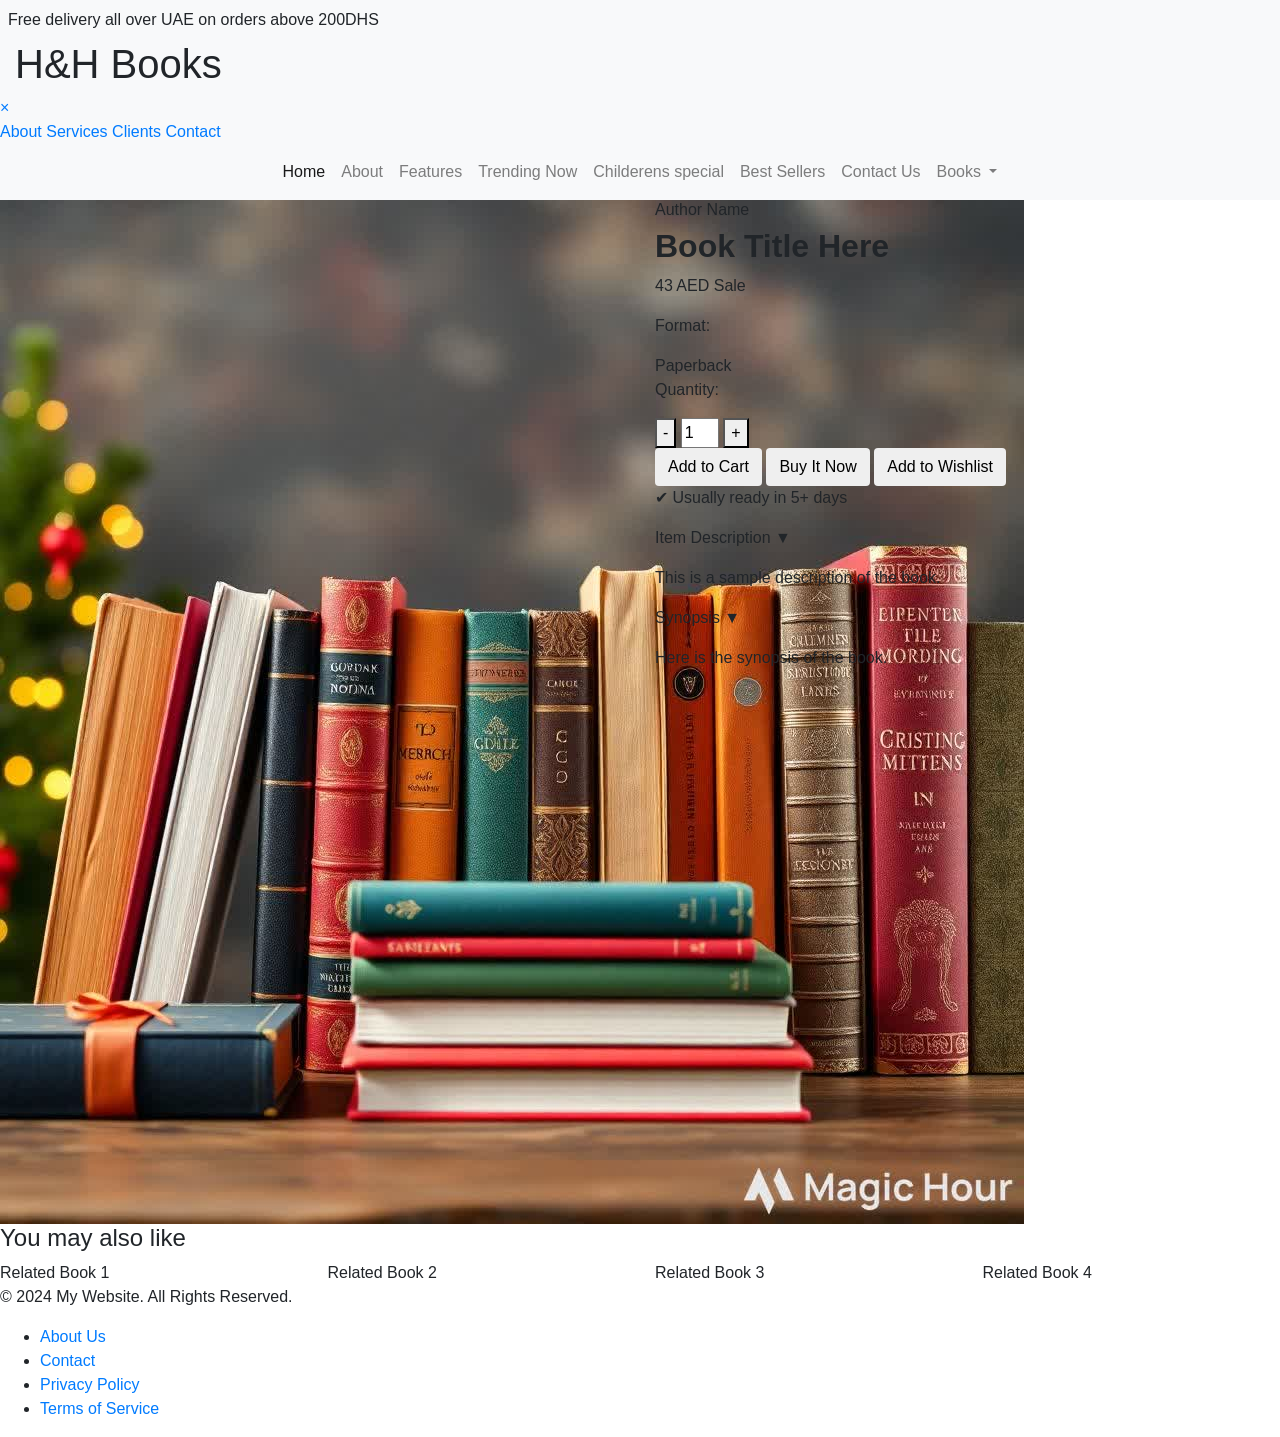
==== add_to_cart.html @ c2346b63 "cart page style" ====
<!DOCTYPE html>
<html lang="en">
<head>
    <meta charset="UTF-8">
    <meta name="viewport" content="width=device-width, initial-scale=1.0">
    <link rel="stylesheet" href="assets/css/styleone.css">

    <link rel="stylesheet" href="https://cdn.jsdelivr.net/npm/swiper@10/swiper-bundle.min.css" />
    <!--bootstrap css-->
    <link rel="stylesheet" href="https://cdn.jsdelivr.net/npm/bootstrap@4.0.0/dist/css/bootstrap.min.css" integrity="sha384-Gn5384xqQ1aoWXA+058RXPxPg6fy4IWvTNh0E263XmFcJlSAwiGgFAW/dAiS6JXm" crossorigin="anonymous">  
    <title>
    </title>
<style>
   
</style>
    </head>
<body>
<main>
<header class="bg-light">
            <div class="top-row col-12 p-2">Free delivery all over UAE on orders above 200DHS</div>
            <!-- <div class="second-row col-12 p-2">November dates are open now-></div> -->
            <div class="hidden-xs third-row col-12 p-20 d-none d-lg-block">
            <h1 class="logow">H&H Books</h1>
</div>
<!-- overlay div -->
<div id="myNav" class="overlay"  >
  <a href="javascript:void(0)" class="closebtn" onclick="closeNav()">&times;</a>

  <div class="overlay-content">
    <a href="#">About</a>
    <a href="#">Services</a>
    <a href="#">Clients</a>
    <a href="#">Contact</a>
  </div>
</div>
 <!--  -->
           <nav class="navbar navbar-expand-lg navbar-light pt-10">
             <div class="container-fluid" >
              <h1 class="logom d-md-block d-lg-none">H&H Books</h1>
             <button class="navbar-toggler " type="button" data-toggle="collapse" data-target="" 
                    aria-controls="" aria-expanded="false" aria-label="Toggle navigation" style="outline-color:#fff" 
                      onclick="openNav()"> <span class="navbar-toggler-icon"></span></button>
                <div class="collapse navbar-collapse" >
                    <ul class="navbar-nav mx-auto " >
                    <li class="nav-item active">
                    <a class="nav-link navbar-link-spacing" href="#">Home</a>

                   </li>
                   <li class="nav-item">
                    <a class="nav-link navbar-link-spacing" href="#">About</a>

                    </li>
                   <li class="nav-item">
                   <a class="nav-link navbar-link-spacing" href="#">Features</a>
                   </li>
                   <li class="nav-item">
                   <a class="nav-link navbar-link-spacing" href="#">Trending Now  </a>
                   </li>
                   <li class="nav-item">
                   <a class="nav-link navbar-link-spacing" href="#">Childerens special </a>
                   </li>
                     <li class="nav-item">
                   <a class="nav-link navbar-link-spacing" href="#">Best Sellers</a>
                   </li>
                  <li class="nav-item">
                    <a class="nav-link navbar-link-spacing" href="contact.html">Contact Us</a>
                   </li> 
                        <!--dropdown item book-->
                         <li class="nav-item dropdown position-static"> 
                          <a class="nav-link navbar-link-spacing dropdown-toggle"  href="#" id="navbarDropdown" role="button" data-toggle="dropdown"  aria-haspopup="true" aria-expanded="false">
                            Books
                        </a> 
                          
                            <!--dropdown sub items of menu book-->
                        <div class="dropdown-menu mt-0 w-100" style="border-top-color:#970747;" aria-labelledby="navbarDropdown">
                          <div class="container d-flex justify-content-center">
                            <div class="row ">
                              <div class="col ">
                                   <a class="dropdown-item" href="#">Action</a>
                                     <a class="dropdown-item" href="#">Another action </a>
                                       <a class="dropdown-item" href="#">Something else here </a>
                                         <a class="dropdown-item" href="#">Action1</a>
                                 </div>
                                  <div class="col">
                                    <a class="dropdown-item" href="#">Action</a>
                                        <a class="dropdown-item" href="#">
                                         Another action
                                         </a>
                                           <a class="dropdown-item" href="#">
                                             Something else here
                                              </a>
                                                 <a class="dropdown-item" href="#">Action1</a>
                                  </div>     
                                   <div class="col">
                                      <a class="dropdown-item" href="#">Action</a>
                                        <a class="dropdown-item" href="#">
                                           Another action
                                            </a>
                                            <a class="dropdown-item" href="#">
                                              Something else here
                                                </a>
                                              <a class="dropdown-item" href="#">Action1</a>              
                                    </div>
                                   <div class="col">
                                          <a class="dropdown-item" href="#">Action</a>
                                          <a class="dropdown-item" href="#">
                                            Another action
                                          </a>
                                            <a class="dropdown-item" href="#">
                                              Something else here
                                            </a>
                                          <a class="dropdown-item" href="#">Action1</a>
                                </div>
                              </div> 
                            </div>
                         </div>
                       </li>
                    </ul>
                </div>
            </div> 
        </nav> 
     </header>   
     <!-- slider -->
     <div class="acontainer flex-column gap-3">
        <div class="row"> 
            <div class="col-md-6 img-div">
                <img src="assets/images/output-4.jpg" alt="Book Image" class="book-image mx-auto">
            </div>
            <!-- Right Section (Book Details) -->
            <div class="col-md-4 book-details">
                <h6>Author Name</h6>
                <h2><b>Book Title Here</b></h2>
                <p><span class="price">43 AED</span> <span class="sale-badge">Sale</span></p>
    
                <p>Format:</p>
                <span class="tag">Paperback</span>
    
                <p>Quantity:</p>
                <div class="quantity-box">
                    <button>-</button>
                    <input type="text" value="1" size="2" readonly>
                    <button>+</button>
                </div>
    
                <button class="btn btn-custom btn-cart">Add to Cart</button>
                <button class="btn btn-custom btn-buy">Buy It Now</button>
                <button class="btn btn-custom btn-wishlist">Add to Wishlist</button>
    
                <p class="availability">✔ Usually ready in 5+ days</p>
    
                <p class="toggle-btn" onclick="toggleDescription()">Item Description ▼</p>
                <p class="toggle-content" id="description">This is a sample description of the book.</p>
    
                <p class="toggle-btn" onclick="toggleSynopsis()">Synopsis ▼</p>
                <p class="toggle-content" id="synopsis">Here is the synopsis of the book.</p>
            </div>
        </div>
      
        <!-- ROW -->
      </div>
    <!-- CONTAINER END -->
    </div>
    <div class="may-like">
        <h4>You may also like</h4>
        <div class="row">
            <div class="col-md-3">Related Book 1</div>
            <div class="col-md-3">Related Book 2</div>
            <div class="col-md-3">Related Book 3</div>
            <div class="col-md-3">Related Book 4</div>
        </div>
        </div>
 <footer class="footer">
    <div class="footer-container">
        <p>&copy; 2024 My Website. All Rights Reserved.</p>
        <ul class="footer-links">
            <li><a href="/about">About Us</a></li>
            <li><a href="/contact">Contact</a></li>
            <li><a href="/privacy">Privacy Policy</a></li>
            <li><a href="/terms">Terms of Service</a></li>
        </ul>
    </div>
</footer>
    </body>
    </main>
    <script src="assets/js/jquery-3.2.1.min.js" type="text/javascript"></script>

    
<script>
function openNav() 
{
  document.getElementById("myNav").style.width = "100%"

}
function closeNav() {
  document.getElementById("myNav").style.width = "0%"
}
</script>
<script>
    function toggleDescription() {
        let desc = document.getElementById("description");
        desc.style.display = desc.style.display === "none" ? "block" : "none";
    }

    function toggleSynopsis() {
        let synopsis = document.getElementById("synopsis");
        synopsis.style.display = synopsis.style.display === "none" ? "block" : "none";
    }
</script>
<script>
    document.querySelectorAll('.collapsible').forEach(item => {
        item.addEventListener('click', function() {
            this.nextElementSibling.style.display = this.nextElementSibling.style.display === 'block' ? 'none' : 'block';
        });
    });
</script> 
<script src="https://cdn.jsdelivr.net/npm/popper.js@1.12.9/dist/umd/popper.min.js" integrity="sha384-ApNbgh9B+Y1QKtv3Rn7W3mgPxhU9K/ScQsAP7hUibX39j7fakFPskvXusvfa0b4Q" crossorigin="anonymous"></script>
<script src="https://cdn.jsdelivr.net/npm/bootstrap@4.0.0/dist/js/bootstrap.min.js" integrity="sha384-JZR6Spejh4U02d8jOt6vLEHfe/JQGiRRSQQxSfFWpi1MquVdAyjUar5+76PVCmYl" crossorigin="anonymous"></script>
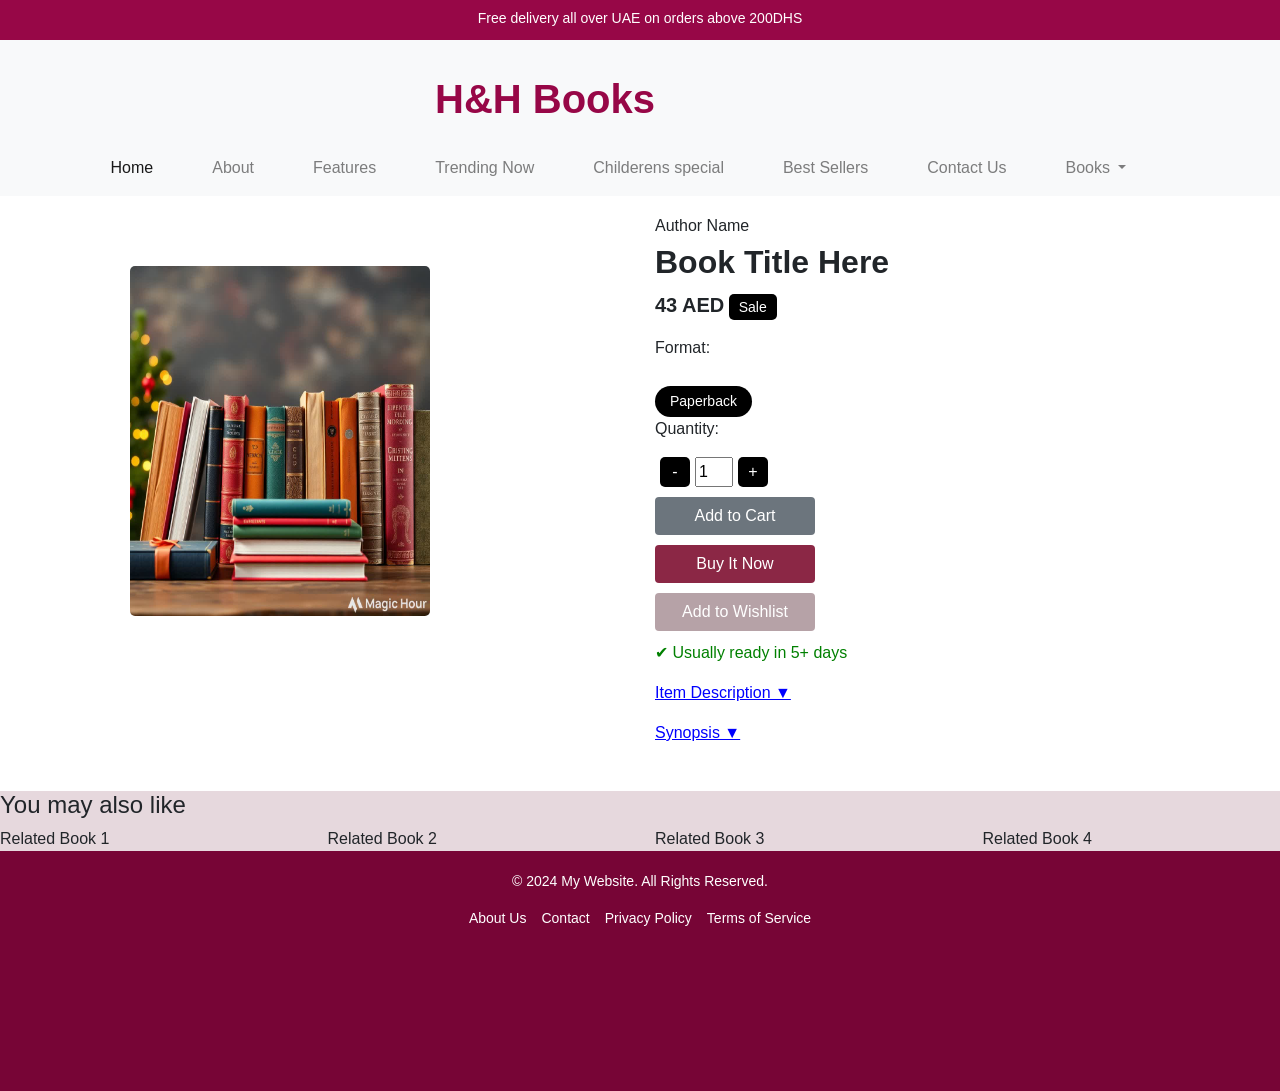
==== commit 6132cb59: "add to cart page style" ====
--- a/add_to_cart.html
+++ b/add_to_cart.html
@@ -3,7 +3,7 @@
 <head>
     <meta charset="UTF-8">
     <meta name="viewport" content="width=device-width, initial-scale=1.0">
-    <link rel="stylesheet" href="assets/css/styleone.css">
+    <link rel="stylesheet" href="assets/css/stylecart.css">
 
     <link rel="stylesheet" href="https://cdn.jsdelivr.net/npm/swiper@10/swiper-bundle.min.css" />
     <!--bootstrap css-->
--- a/assets/css/stylecart.css
+++ b/assets/css/stylecart.css
@@ -0,0 +1,411 @@
+html, body {
+    display: flex;
+    flex-direction: column; /* Arrange items in a column */
+    overflow-x: hidden; /* Prevent horizontal scrolling */
+}
+.acontainer{
+    max-width: 1050px;
+    margin: 0 auto;
+    padding: 0 20px;
+    display: flex;
+    /* background-color: #103fdb; */
+}
+.img-div{
+    flex:1;
+    height: 400px;
+    margin-top: 20px;
+    /* background-color: #4b0082; */
+    border-radius: 5px;
+    /* width:50%; */
+}
+.book-image {
+    flex:1;
+    margin-top:50px;
+      max-width: 300px;
+    border-radius: 5px;
+    height: 350px;
+}
+.book-details {
+  flex:1;
+  margin-top: 20px;
+  /* background-color: #0b8200; */
+  padding-left: 30px;
+}
+.price {
+    font-size: 20px;
+    font-weight: bold;
+}
+.sale-badge {
+    background: black;
+    color: white;
+    padding: 5px 10px;
+    border-radius: 5px;
+    font-size: 14px;
+}
+.format, .tag {
+    background: black;
+    color: white;
+    padding: 5px 15px;
+    border-radius: 20px;
+    font-size: 14px;
+    display: inline-block;
+    margin-top: 10px;
+}
+.quantity-box {
+    display: flex;
+    align-items: center;
+    margin-top: 10px;
+}
+.quantity-box button {
+    background: black;
+    color: white;
+    border: none;
+    width: 30px;
+    height: 30px;
+    border-radius: 5px;
+    margin: 0 5px;
+}
+.btn-custom {
+    display: block;
+    width: 50%;
+    border-radius: 20px;
+    padding: 10px;
+    margin-top: 10px;
+    font-weight: bold;
+    text-align: center;
+}
+.btn-cart { background: #6c757d; color: white; }
+.btn-buy { background: #8b2745; color: white; }
+.btn-wishlist { background: #b6a2a7; color: white; }
+.availability {
+    color: green;
+    margin-top: 10px;
+}
+.toggle-content {
+    display: none;
+    margin-top: 10px;
+}
+.toggle-btn {
+    cursor: pointer;
+    color: blue;
+    text-decoration: underline;
+}
+.container-one {
+    margin-top: 50px;
+    display: flex;
+    gap: 20px;
+align-items: center;
+}
+.may-like {
+    margin-top: 30px;;
+    background-color:#e6d8dd ;
+
+}
+  /* Float four columns side by side */
+
+    .top-row, .second-row {
+      display: flex;
+      justify-content: center;
+      font-size: 14px;
+      height: 40px;
+    }
+
+    .footer {
+      background-color: #770536;/* Dark background color */
+      color: #fff;/* White text */
+      text-align: center;
+      padding: 20px 10px; /* Spacing around the footer content */
+      font-size: 14px;
+      margin-top: auto;
+    }
+   
+ 
+  @media (max-width: 311px) {
+
+    .footer-allnew {
+      padding: 10px 5px; /* Minimal padding for very small screens */
+  }
+  .footer-links {
+      flex-direction: column; /* Stack footer links vertically */
+      gap: 10px; /* Add spacing between stacked links */
+  }
+  .footer-links a {
+      font-size: 12px; /* Smaller font for footer links */
+  }
+  .new {
+    font-size: 15px;
+  }
+  .top-row{
+    font-size:10px;
+  }
+  .logom{
+    font-size:18px;
+  }
+  }
+  .dropdown-menu{
+    height: 200px;
+  }
+  .logom {
+    font-weight: bold;
+    font-size: 30px;
+    color: #970747;
+  }
+  .logow {
+    font-weight: bold;
+    font-size: 40px;
+    margin-left: 420px;
+    color: #970747;
+  }
+  .top-row,
+  .second-row {
+    display: flex;
+    justify-content: center;
+    font-size: 14px;
+    height: 40px;
+  }
+  .top-row {
+    background-color: #970747;
+    color: white;
+  }
+  .second-row {
+    background-color: rgb(231, 183, 183);
+  }
+  .third-row {
+    display: flex;
+    justify-content: center;
+    height: 100px;
+    padding-top: 35px;
+  }
+  .navbar-link-spacing {
+    margin-right: 18px;
+  }
+  /* Hide third row on mobile */
+  @media screen and (max-width: 767px) {
+    .third-row {
+      display: none;
+    }
+    .logow .d-lg-none {
+      display: block; /* Show mobile logo */
+    }
+    /* Navbar adjustments for mobile */
+    .navbar-nav {
+      display: flex;
+      flex-direction: column; /* Stack navbar items on mobile */
+      text-align: center;
+    }
+    .navbar-nav .nav-item {
+      margin-bottom: 15px;/* Add spacing between links */
+    }
+    .navbar-toggler {
+      margin-left: 10px;
+    }
+    .top-row {
+      font-size: 11px;
+      text-align: center;
+      overflow: hidden;
+    }
+    .second-row {
+      font-size: 11px;
+      text-align: center;
+      overflow: hidden;
+    }
+  }
+  /* Navbar styling for larger screens */
+  @media screen and (min-width: 768px) {
+    .navbar-nav {
+      display: flex;
+      justify-content: center;
+    }
+    .navbar-nav .nav-item {
+      margin-right: 25px;
+      /* Adjust spacing between navbar items */
+    }
+    .logom .d-lg-none {
+      display: none;/* Hide mobile logo on larger screens */
+    }
+  }
+  /* Overlay styles */
+  .overlay {
+    height: 100%;
+    width: 0;
+    position: fixed;
+    z-index: 1;
+    top: 0;
+    left: 0;
+    background-color: rgba(250, 244, 244, 0.9);
+    overflow-x: hidden;
+    transition: width 0.5s;
+  }
+  .overlay-content {
+    position: relative;
+    top: 25%;
+    width: 100%;
+    text-align: center;
+  }
+  .overlay a {
+    padding: 8px;
+    text-decoration: none;
+    font-size: 36px;
+    color: #818181;
+    display: block;
+    transition: 0.3s;
+  }
+  .overlay a:hover {
+    color: #f1f1f1;
+  }
+  .overlay .closebtn {
+    position: absolute;
+    top: 20px;
+    right: 45px;
+    font-size: 60px;
+    color: #818181;
+  }
+  .new {
+    font-style: italic;
+    color: #970747;
+    font-size: 25px;
+    font-weight: bold;
+    margin-top:20px;
+  }
+  #view-all-btn {
+    border-color: #970747;
+    background-color: #fff;
+  }
+  /* Optionally add hover styles for better UI */
+  #view-all-btn:hover {
+    background-color: #790c3b;
+    color: #fff;
+  }
+  .footer-container {
+    max-width: 1200px;
+    min-height: 200px;
+    margin: 0 auto;
+    /* Center the content */
+  }
+  .footer-links {
+    list-style: none;/* Remove default list styling */
+    padding: 0;
+    margin: 10px 0 0;/* Add some margin above the links */
+    display: flex;
+    justify-content: center;/* Center the links horizontally */
+    gap: 15px;/* Space between links */
+  }
+  .footer-links li {
+    display: inline;
+  }
+  .footer-links a {
+    color: #fff;/* White text for links */
+    text-decoration: none; /* Remove underline */
+    font-size: 14px;
+  }
+  .footer-links a:hover {
+    text-decoration: underline;/* Add underline on hover */
+    color: #ff9800; /* Optional hover color */
+  }
+  
+    .left {
+      width: 30%; /* Adjust width as needed */
+      background-color: rgba(189, 32, 53, 0.801);
+      padding: 20px;
+      margin-right: 20px; /* Space between left and center div */
+  }
+  .toggle-arrow {
+    cursor: pointer;
+    float: right;
+}
+.toggle-heading {
+    margin-top: 15px;
+    padding-top: 10px;
+    border-top: 1px solid #ddd;
+    cursor: pointer;
+}
+.row {
+    margin-left: 0;
+    margin-right: 0;
+}
+.col-md-4, .col-md-8 {
+    padding-left: 0;
+    padding-right: 0;
+}
+
+
+/* Ensure full width responsiveness */
+.acontainer {
+  padding-left: 15px;
+  padding-right: 15px;
+}
+
+
+/* Responsive grid */
+@media (max-width: 991px) {
+  /* .navbar-nav {
+      flex-direction: column;
+  } */
+
+  .nav-item {
+      text-align: center;
+  }
+
+  .dropdown-menu {
+      width: 100%;
+  }
+.img-div{
+  text-align: center;
+}
+  .book-details {
+      text-align: center;
+  }
+  .quantity-box {
+      justify-content: center;
+  }
+}
+
+@media (max-width: 749px) {
+  .row {
+      flex-direction: column;
+  }
+
+  .col-md-6, .col-md-3 {
+      width: 100%;
+  }
+  .img-div{
+    justify-content: center;
+  }
+  .quantity-box {
+      display: flex;
+  }
+
+  .footer-container {
+      text-align: center;
+  }
+}
+
+@media (max-width: 546px) {
+  .logow {
+      font-size: 20px;
+  }
+
+  .book-details h2 {
+      font-size: 18px;
+  }
+
+  .btn-custom {
+      width: 100%;
+      margin-bottom: 10px;
+  }
+
+  .may-like .row {
+      flex-direction: column;
+      align-items: center;
+  }
+
+  .may-like .col-md-3 {
+      width: 100%;
+      text-align: center;
+  }
+}
+@media (max-width: 312px) {
+  .img-div{
+    width:50%;
+  height:200px;  }
+}
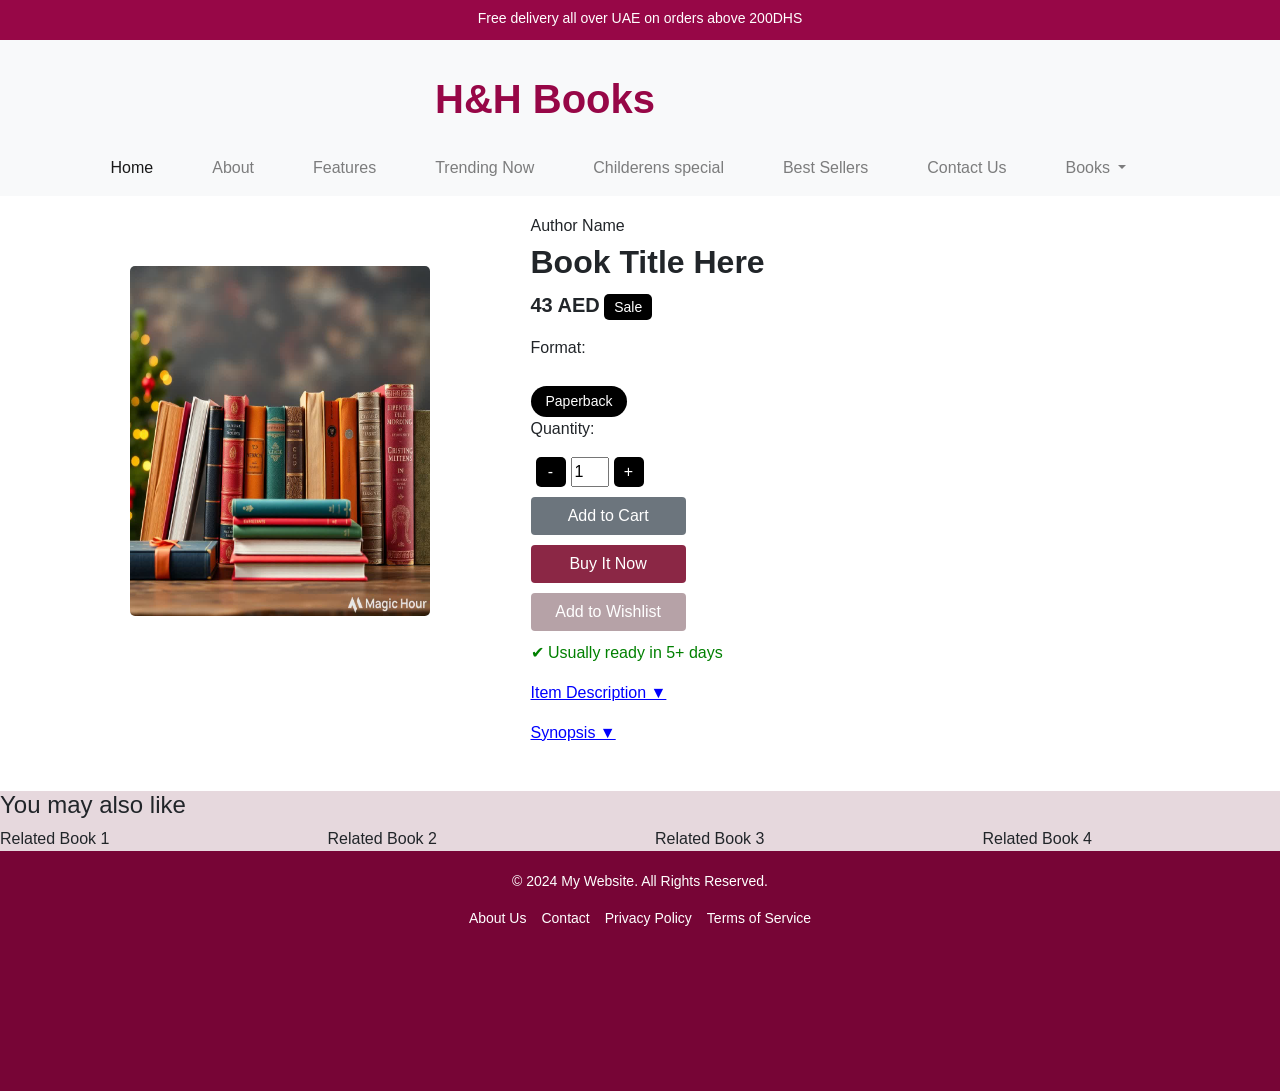
==== commit f16f1366: "added responsive on addtocart page" ====
--- a/add_to_cart.html
+++ b/add_to_cart.html
@@ -121,13 +121,16 @@
         </nav> 
      </header>   
      <!-- slider -->
-     <div class="acontainer flex-column gap-3">
+     <div class="acontainer">
         <div class="row"> 
-            <div class="col-md-6 img-div">
-                <img src="assets/images/output-4.jpg" alt="Book Image" class="book-image mx-auto">
+            <div class="col-md-6">
+                <div class="img-div">
+                <img src="assets/images/output-4.jpg" alt="Book Image" class="book-image">
             </div>
+        </div>
             <!-- Right Section (Book Details) -->
-            <div class="col-md-4 book-details">
+            <div class="col-md-6">
+                <div class="book-details">
                 <h6>Author Name</h6>
                 <h2><b>Book Title Here</b></h2>
                 <p><span class="price">43 AED</span> <span class="sale-badge">Sale</span></p>
@@ -155,7 +158,7 @@
                 <p class="toggle-content" id="synopsis">Here is the synopsis of the book.</p>
             </div>
         </div>
-      
+    </div>
         <!-- ROW -->
       </div>
     <!-- CONTAINER END -->
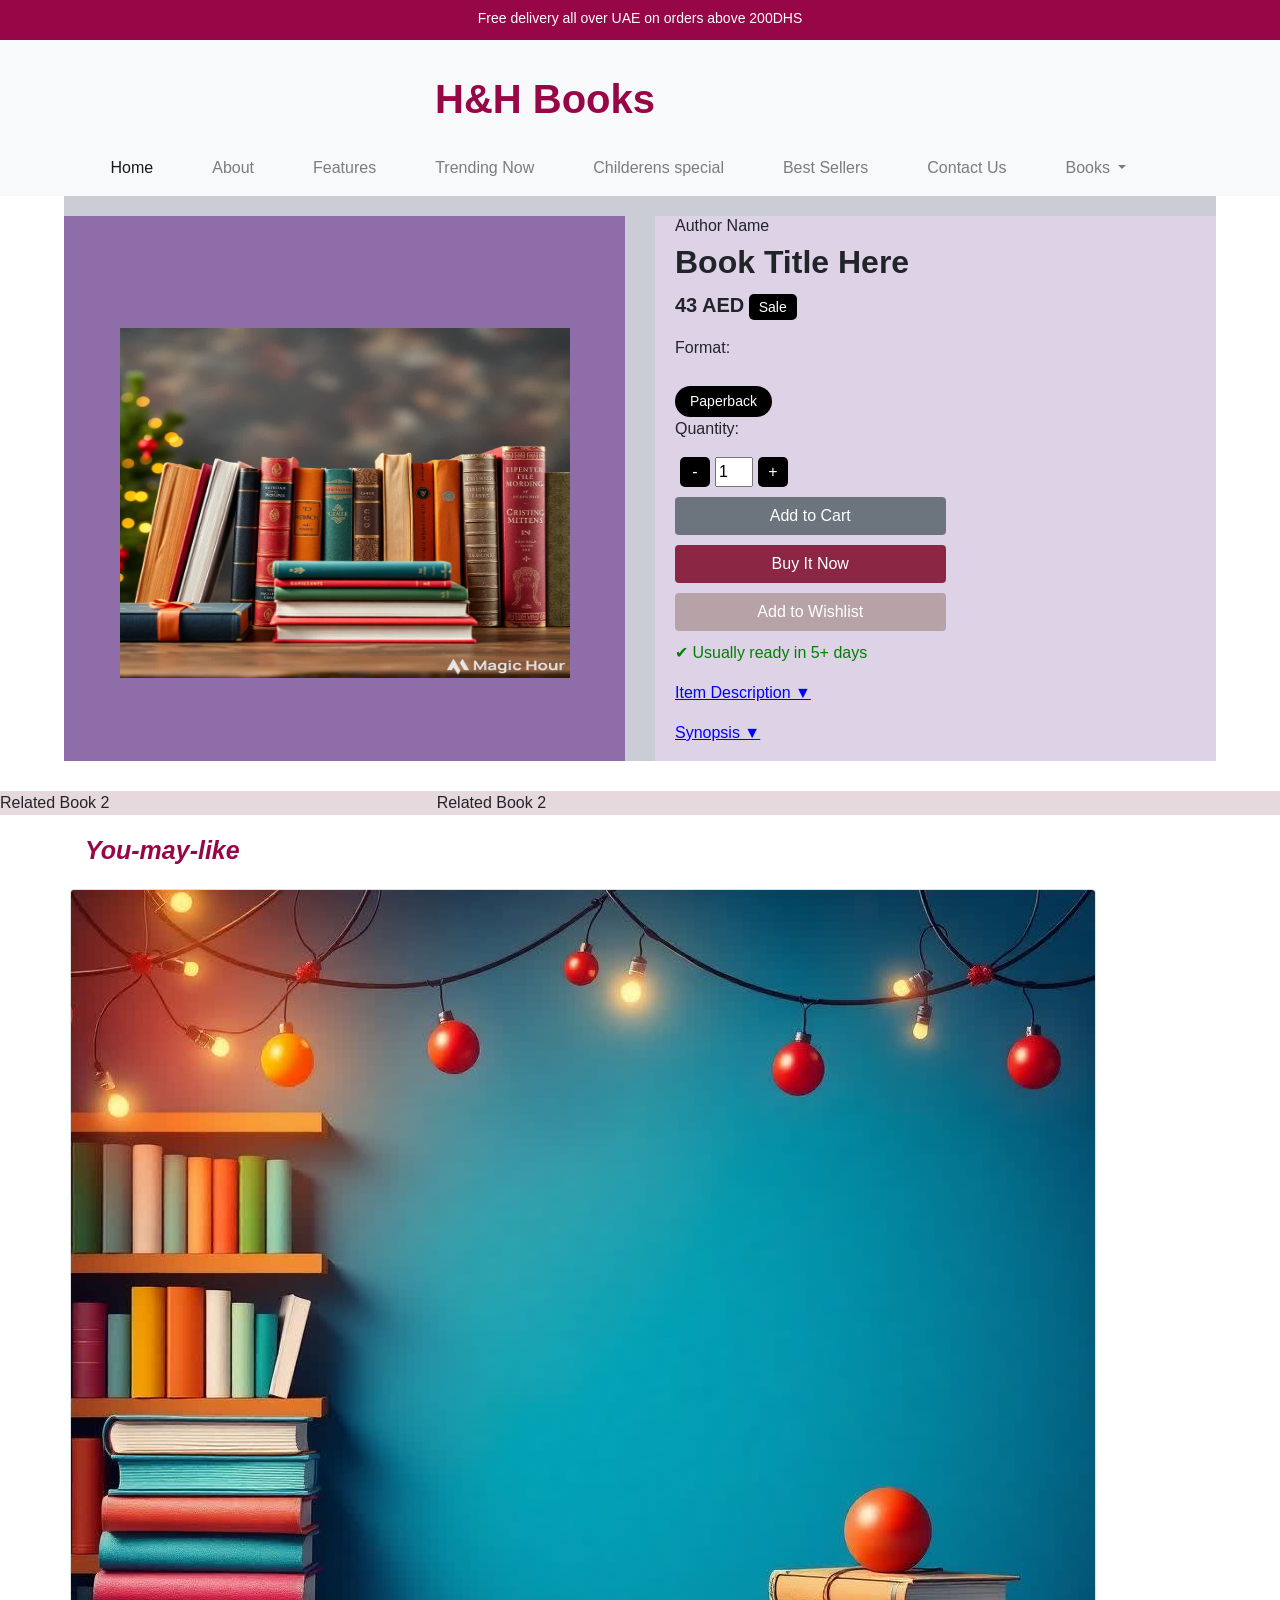
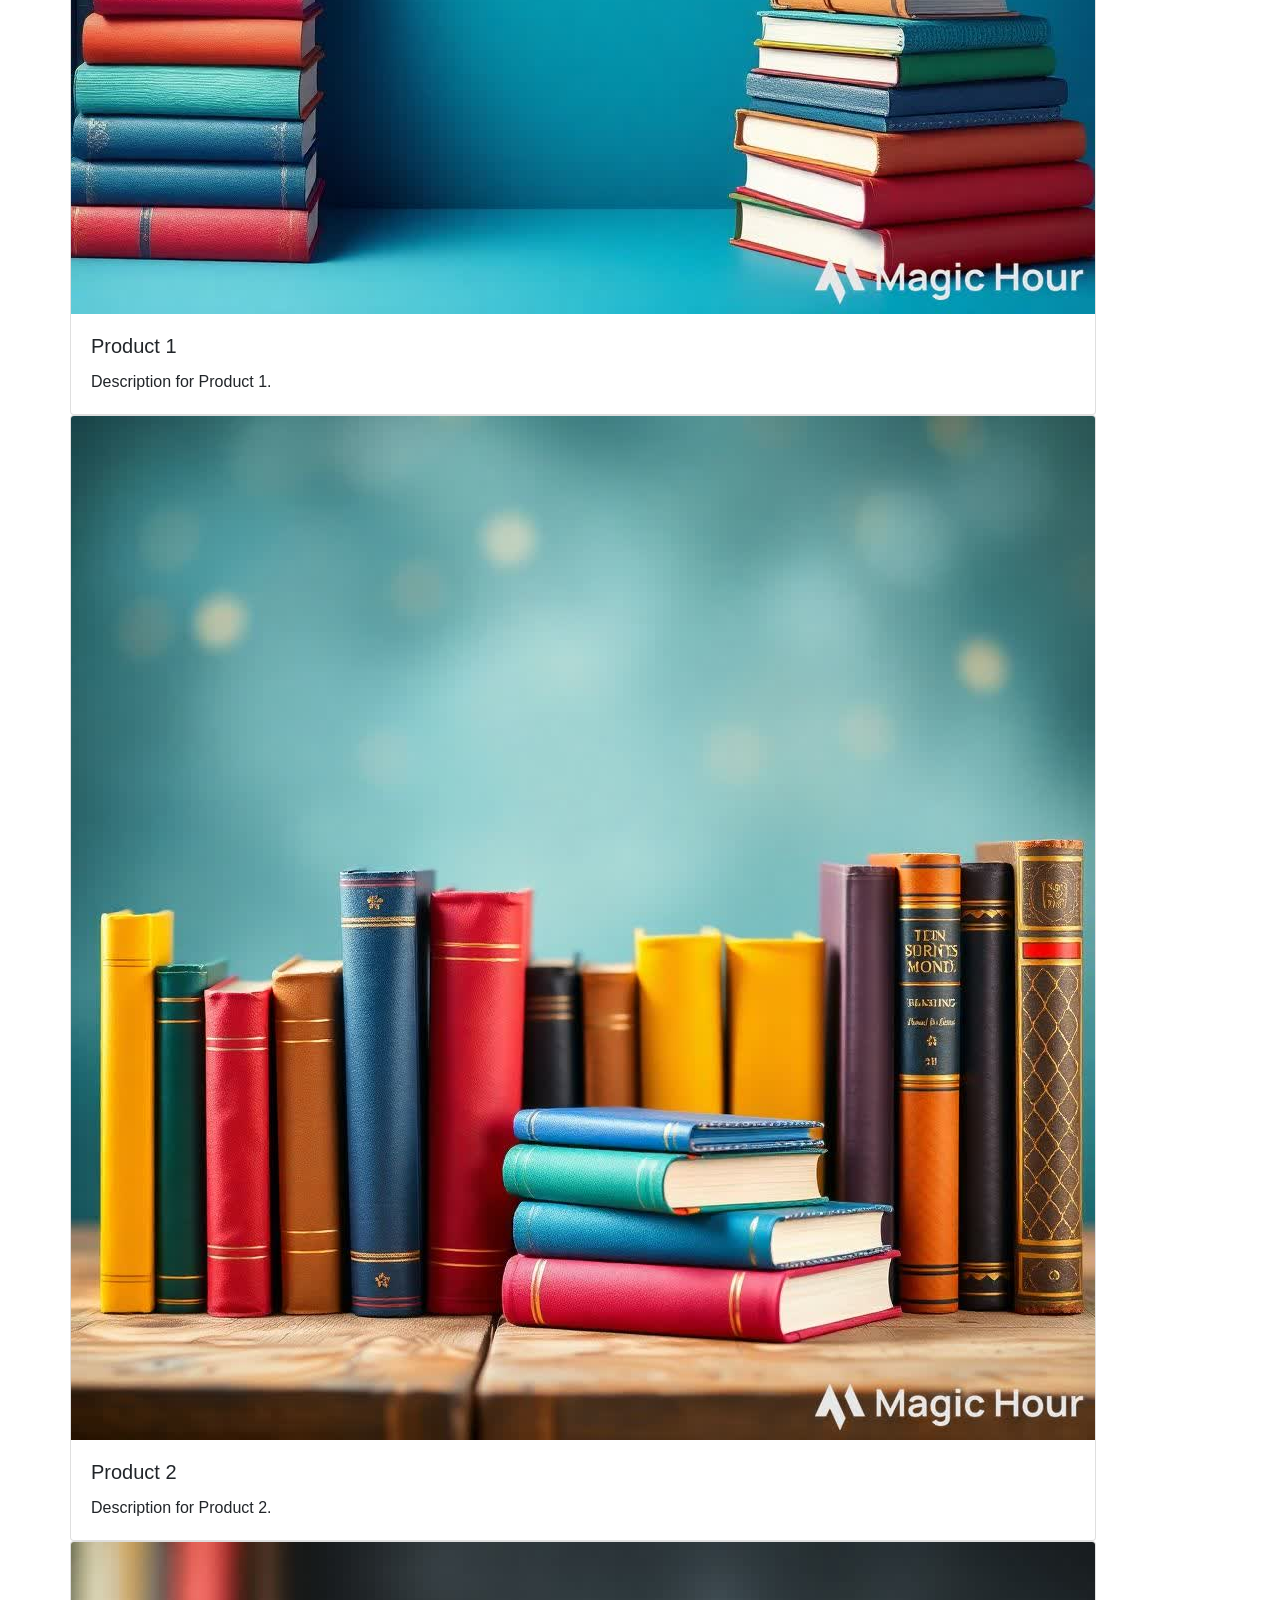
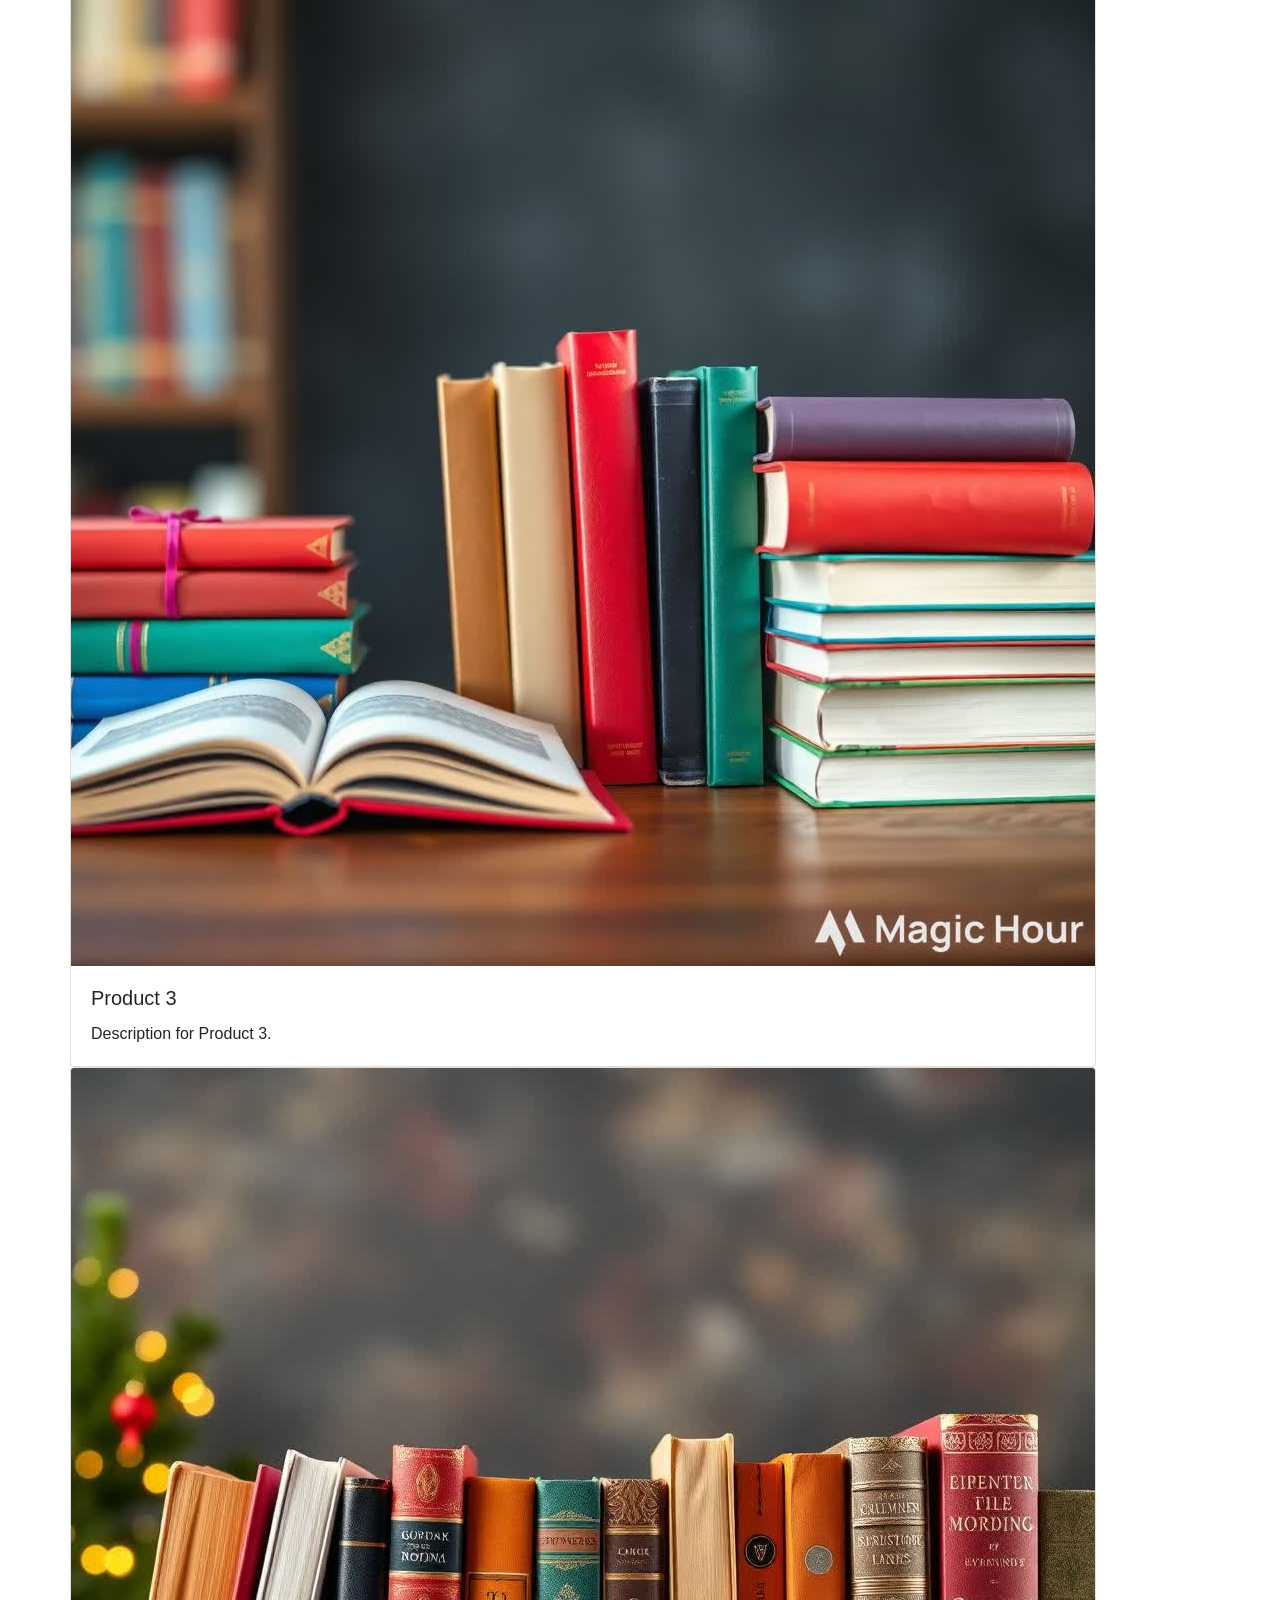
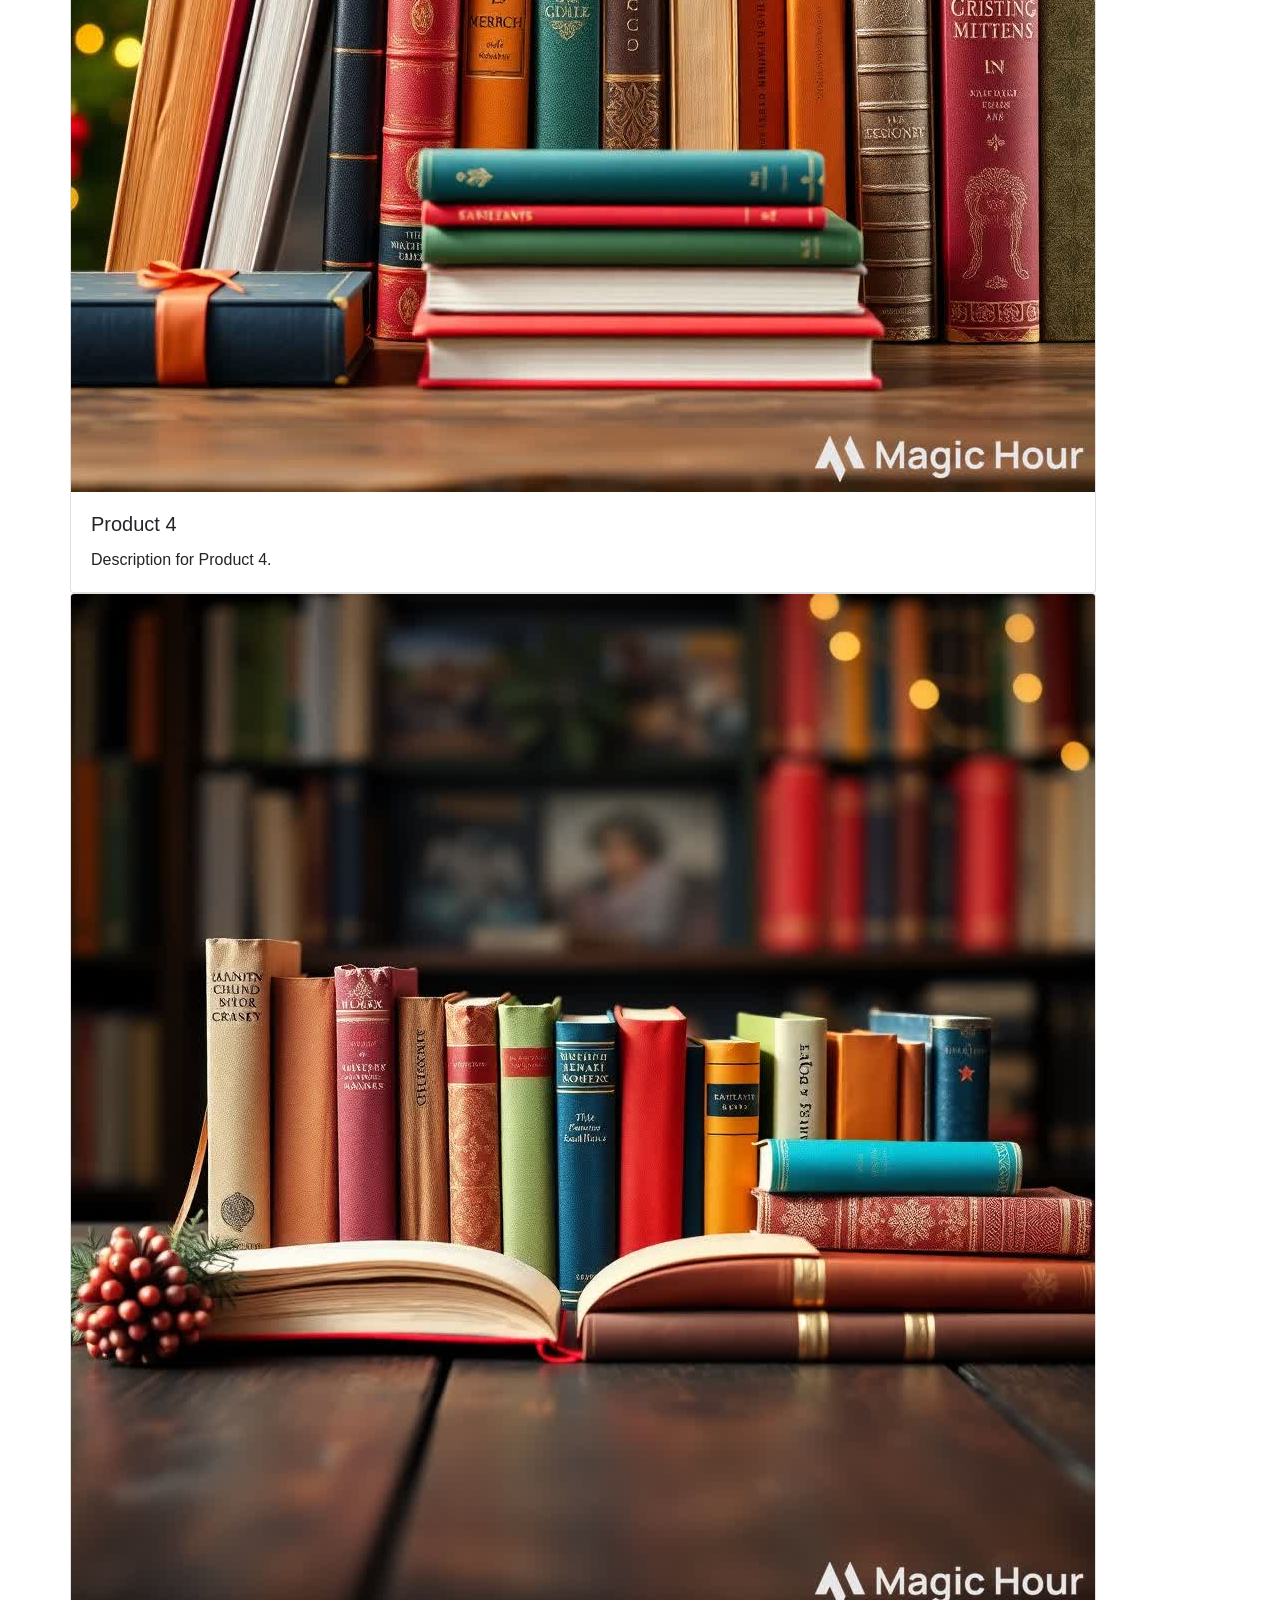
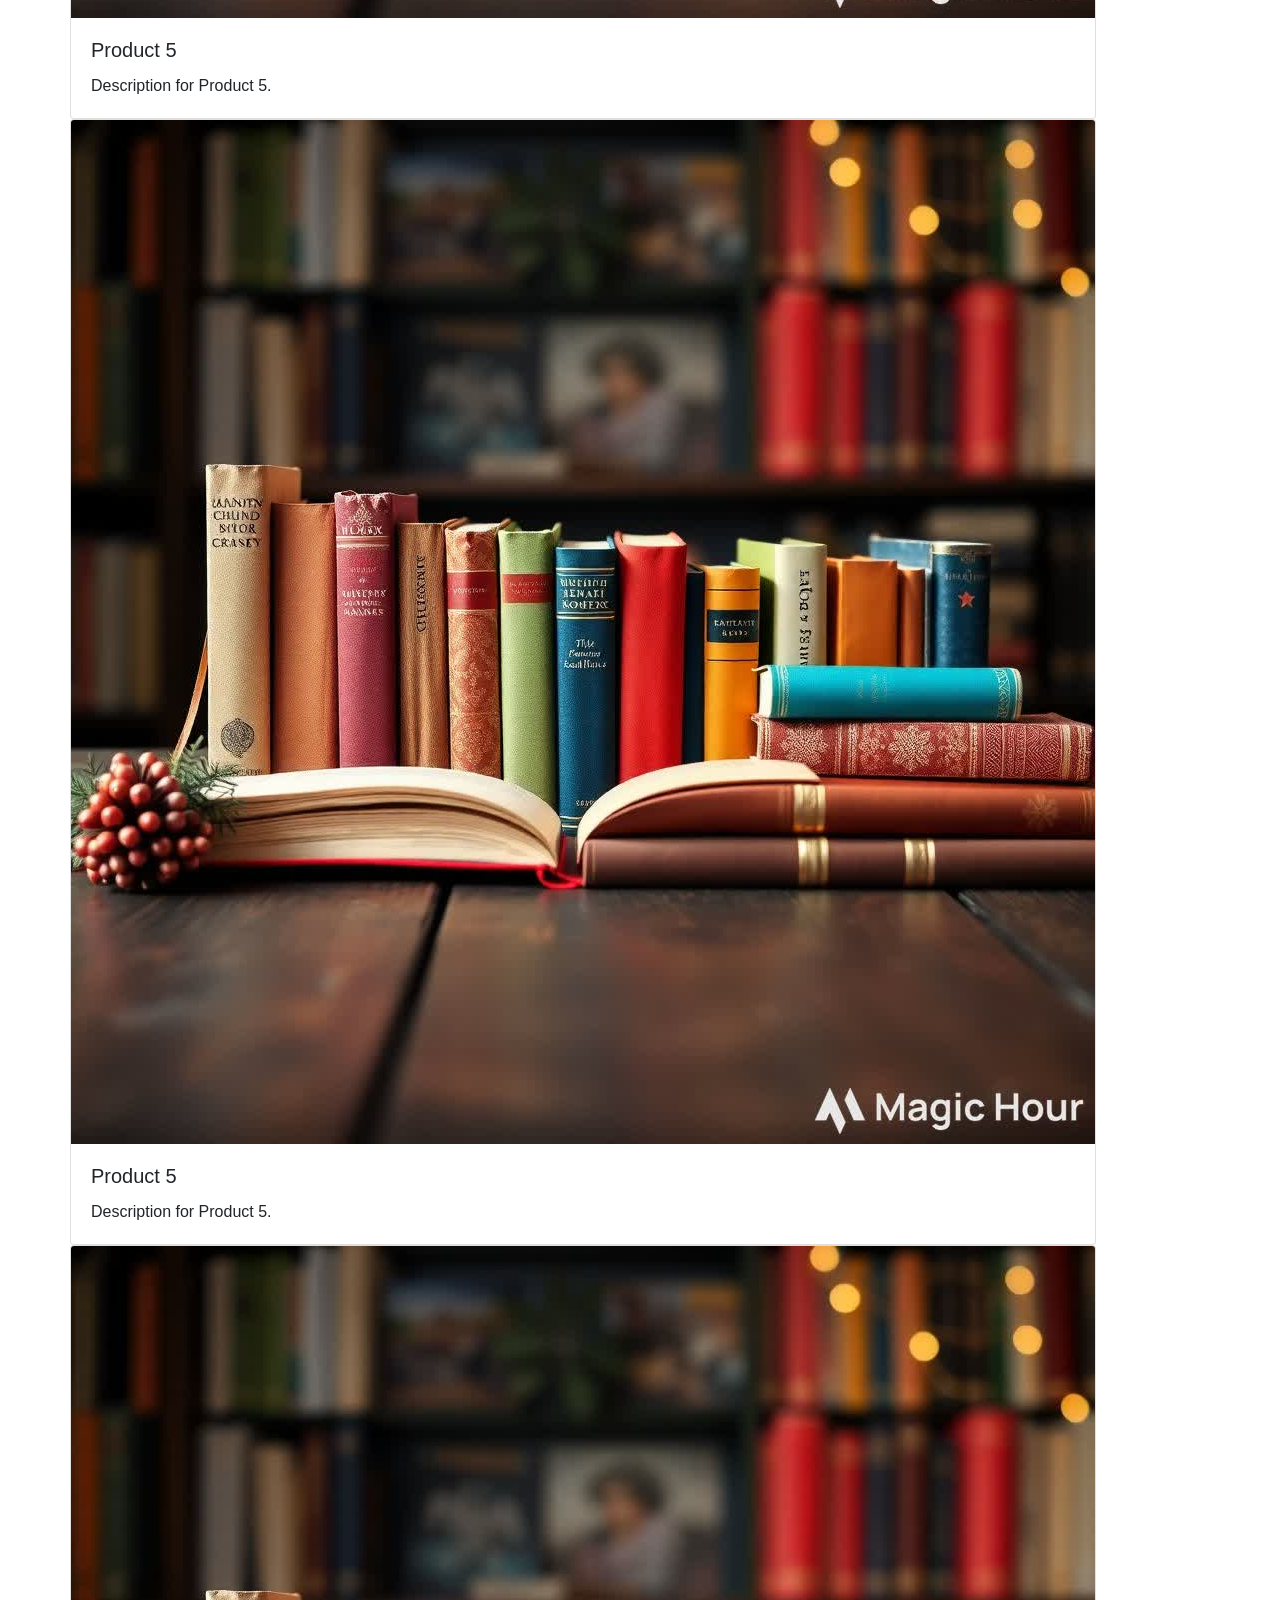
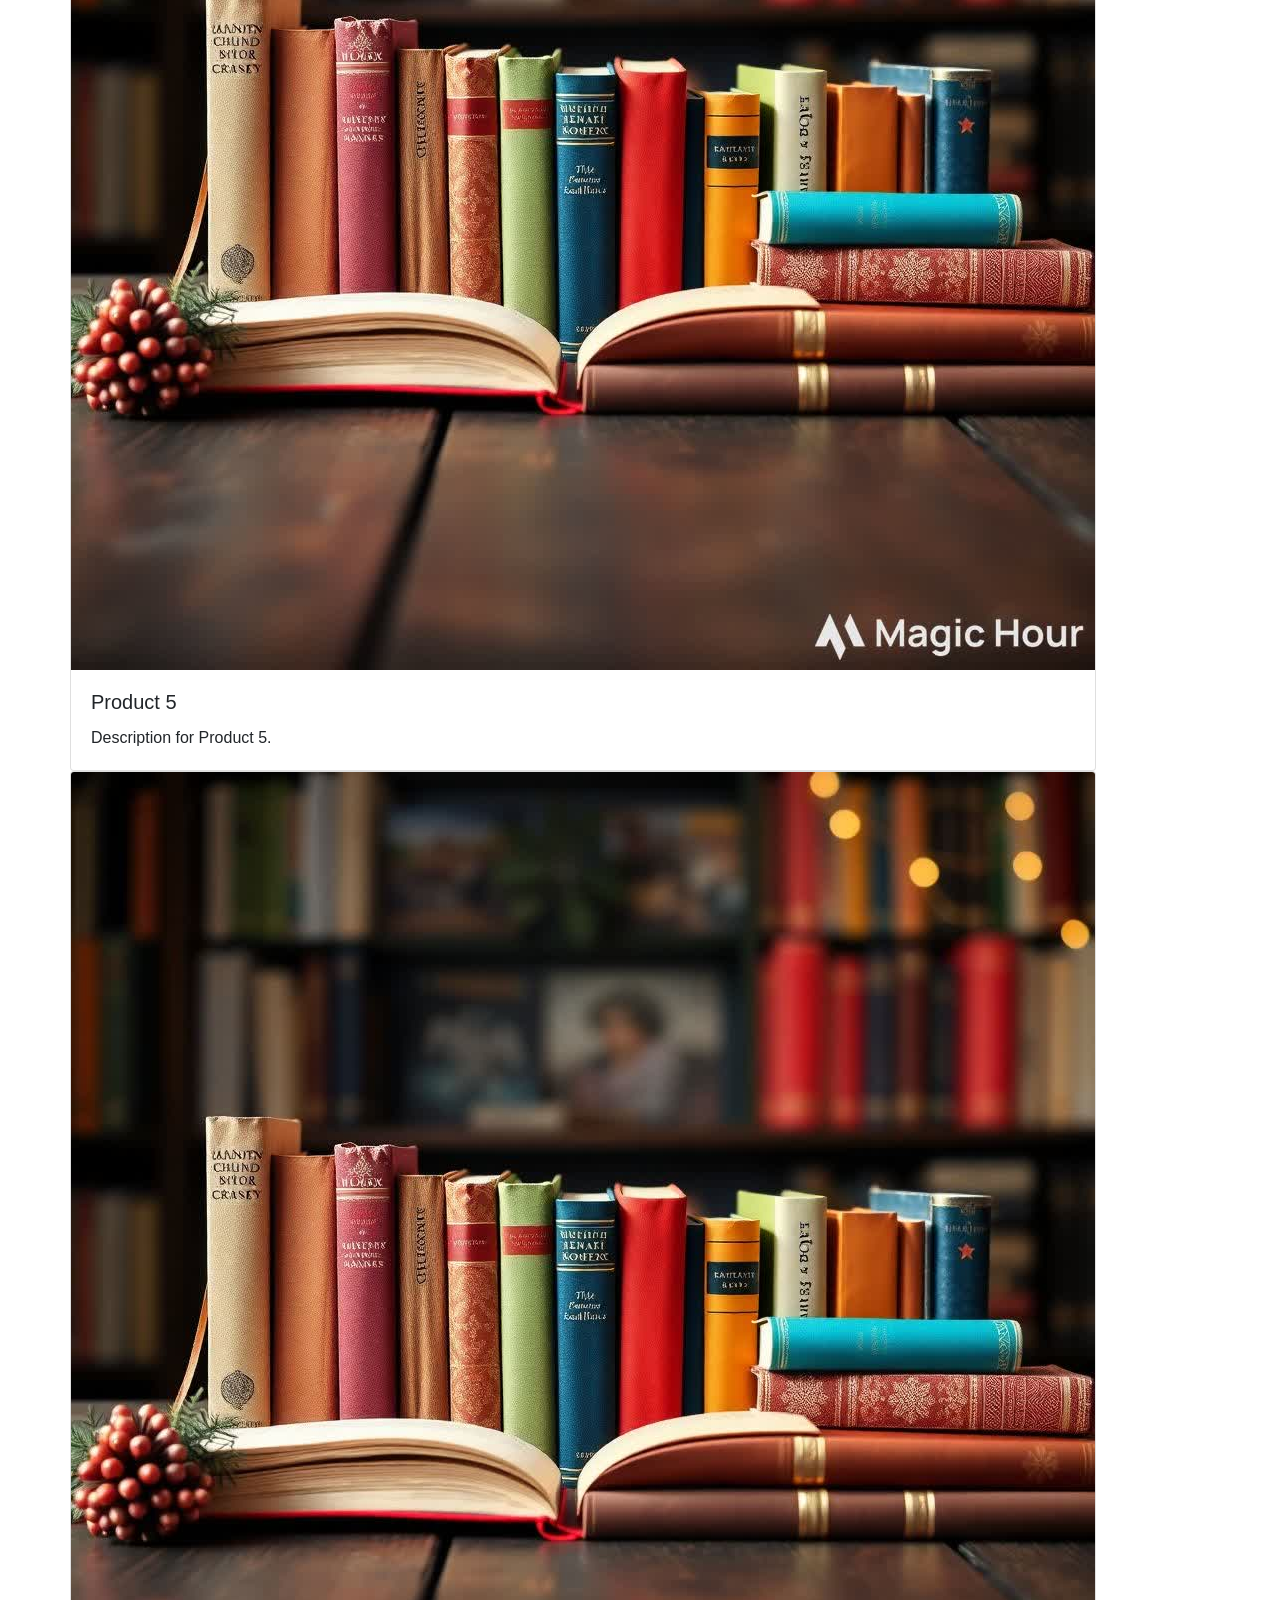
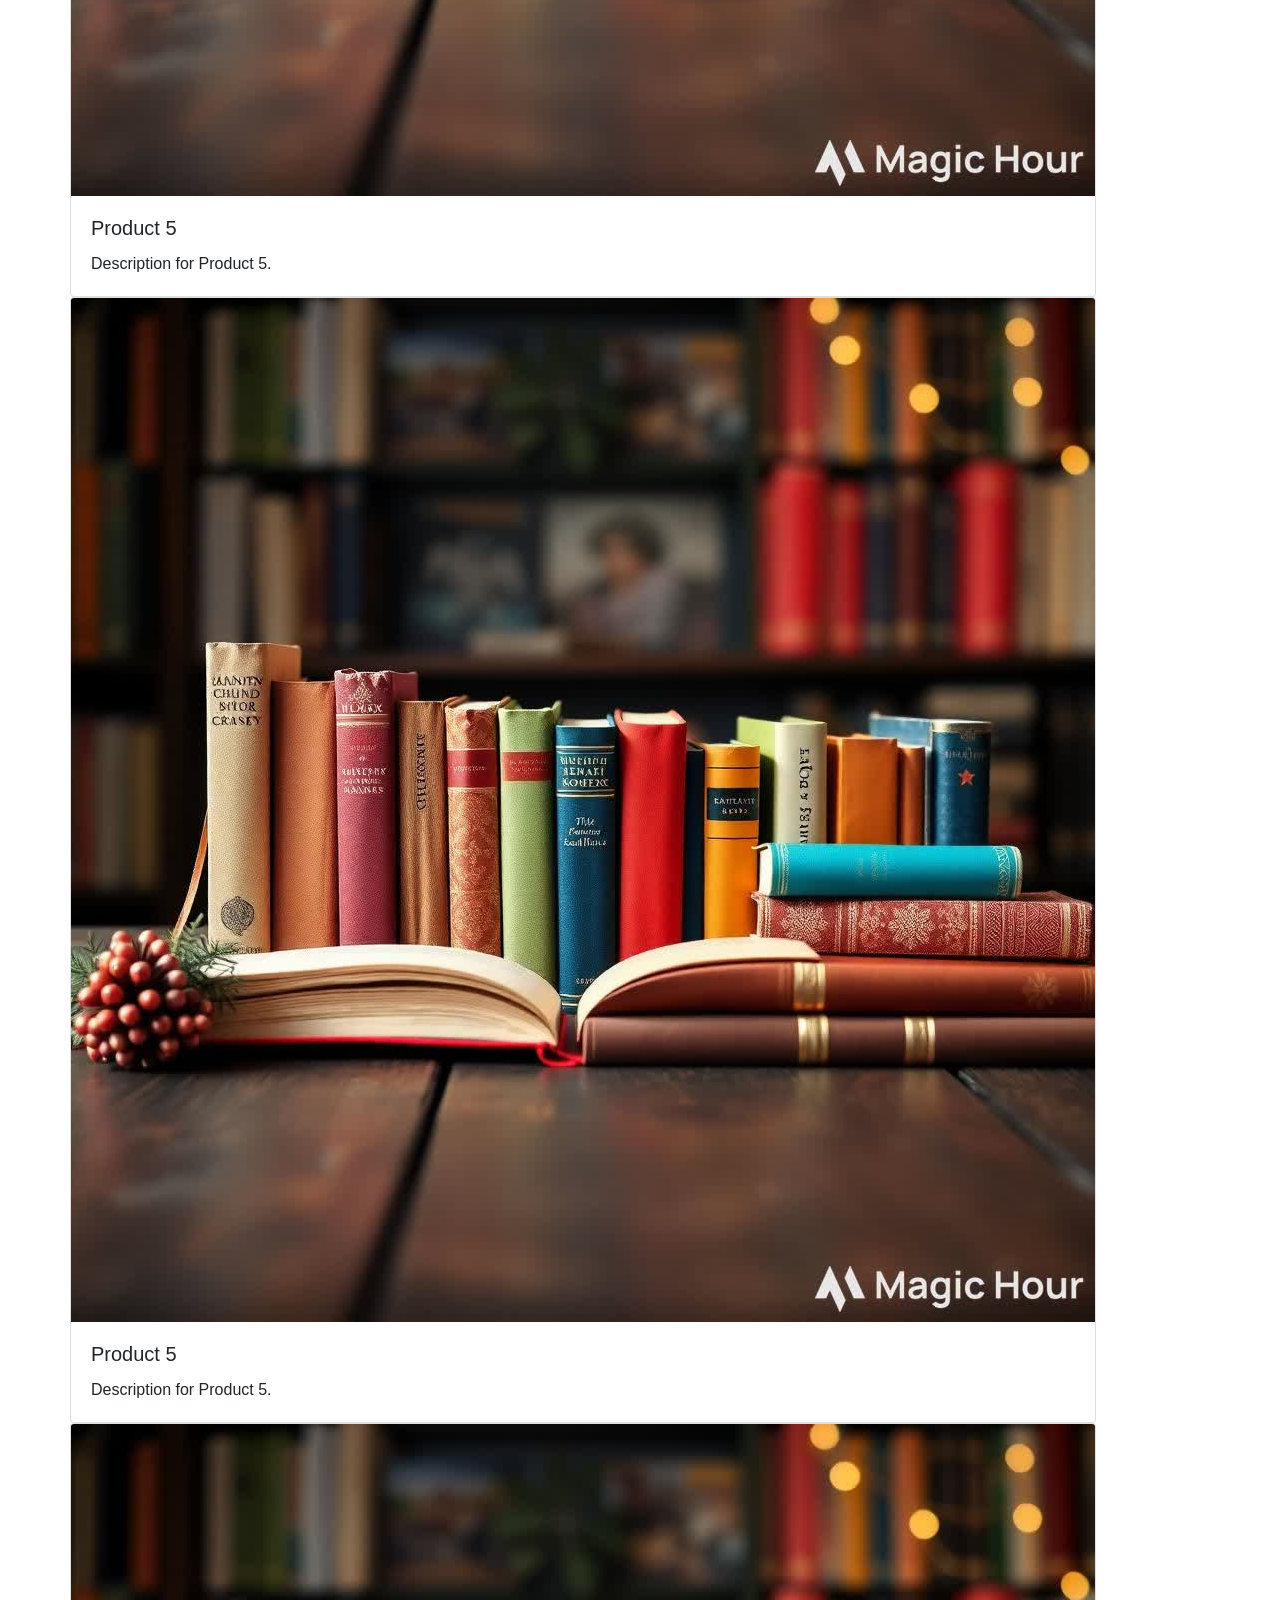
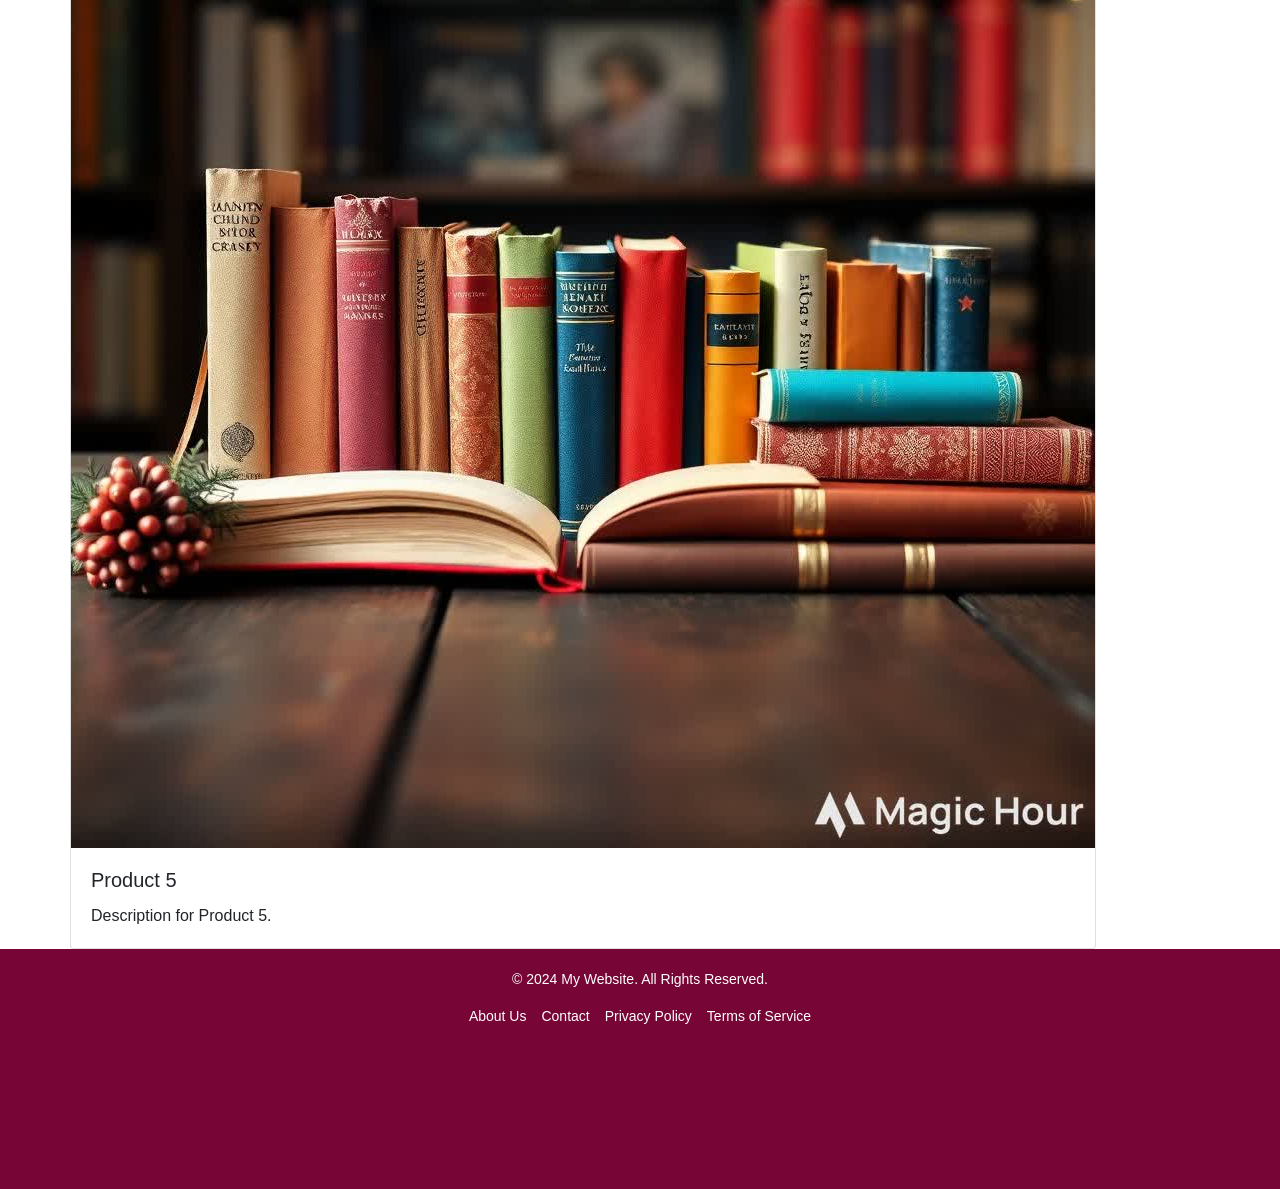
==== commit f575574c: "added you may like sectionm" ====
--- a/add_to_cart.html
+++ b/add_to_cart.html
@@ -4,7 +4,7 @@
     <meta charset="UTF-8">
     <meta name="viewport" content="width=device-width, initial-scale=1.0">
     <link rel="stylesheet" href="assets/css/stylecart.css">
-
+    <!-- <link rel="stylesheet" href="assets/css/styleall.css"> -->
     <link rel="stylesheet" href="https://cdn.jsdelivr.net/npm/swiper@10/swiper-bundle.min.css" />
     <!--bootstrap css-->
     <link rel="stylesheet" href="https://cdn.jsdelivr.net/npm/bootstrap@4.0.0/dist/css/bootstrap.min.css" integrity="sha384-Gn5384xqQ1aoWXA+058RXPxPg6fy4IWvTNh0E263XmFcJlSAwiGgFAW/dAiS6JXm" crossorigin="anonymous">  
@@ -164,14 +164,113 @@
     <!-- CONTAINER END -->
     </div>
     <div class="may-like">
-        <h4>You may also like</h4>
         <div class="row">
-            <div class="col-md-3">Related Book 1</div>
-            <div class="col-md-3">Related Book 2</div>
-            <div class="col-md-3">Related Book 3</div>
-            <div class="col-md-3">Related Book 4</div>
-        </div>
-        </div>
+            <div class="col-md-4">
+            <div class="like1">Related Book 2</div>
+            </div>
+            <div class="col-md-4">
+              <div class="like1">Related Book 2</div>
+              </div>
+        </div>
+        </div>
+        <!-- container from all new -->
+        <div class="container add-to-cart">
+       <h3 class="new">You-may-like</h3>
+       <div class="content mt-4">
+          <div class="row">
+              <div class="column">
+                  <div class="card">
+                      <img src="assets/images/output-1.jpg" class="card-img-top" alt="Product 1">
+                      <div class="card-body">
+                          <h5 class="card-title">Product 1</h5>
+                          <p class="card-text">Description for Product 1.</p>
+                      </div>
+                  </div>
+              </div>
+              <div class="column">
+                  <div class="card">
+                      <img src="assets/images/output-2.jpg" class="card-img-top" alt="Product 1">
+  
+                      <div class="card-body">
+                          <h5 class="card-title">Product 2</h5>
+                          <p class="card-text">Description for Product 2.</p>
+                      </div>
+                  </div>
+              </div>
+              <div class="column">
+                  <div class="card">
+                      <img src="assets/images/output-3.jpg" class="card-img-top" alt="Product 3">
+                      <div class="card-body">
+                          <h5 class="card-title">Product 3</h5>
+                          <p class="card-text">Description for Product 3.</p>
+                      </div>
+                  </div>
+              </div>
+              <div class="column">
+                  <div class="card">
+                      <img src="assets/images/output-4.jpg" class="card-img-top" alt="Product 4">
+                      <div class="card-body">
+                          <h5 class="card-title">Product 4</h5>
+                          <p class="card-text">Description for Product 4.</p>
+                      </div>
+                  </div>
+              </div>
+              <div class="column">
+                  <div class="card">
+                      <img src="assets/images/output-5.jpg" class="card-img-top" alt="Product 5">
+                      <div class="card-body">
+                          <h5 class="card-title">Product 5</h5>
+                          <p class="card-text">Description for Product 5.</p>
+                      </div>
+                  </div>
+                </div>
+                <div class="column">
+                  <div class="card">
+                      <img src="assets/images/output-5.jpg" class="card-img-top" alt="Product 5">
+                      <div class="card-body">
+                          <h5 class="card-title">Product 5</h5>
+                          <p class="card-text">Description for Product 5.</p>
+                      </div>
+                  </div>
+                </div><div class="column">
+                  <div class="card">
+                      <img src="assets/images/output-5.jpg" class="card-img-top" alt="Product 5">
+                      <div class="card-body">
+                          <h5 class="card-title">Product 5</h5>
+                          <p class="card-text">Description for Product 5.</p>
+                      </div>
+                  </div>
+                </div><div class="column">
+                  <div class="card">
+                      <img src="assets/images/output-5.jpg" class="card-img-top" alt="Product 5">
+                      <div class="card-body">
+                          <h5 class="card-title">Product 5</h5>
+                          <p class="card-text">Description for Product 5.</p>
+                      </div>
+                  </div>
+                </div><div class="column">
+                  <div class="card">
+                      <img src="assets/images/output-5.jpg" class="card-img-top" alt="Product 5">
+                      <div class="card-body">
+                          <h5 class="card-title">Product 5</h5>
+                          <p class="card-text">Description for Product 5.</p>
+                      </div>
+                  </div>
+                </div><div class="column">
+                  <div class="card">
+                      <img src="assets/images/output-5.jpg" class="card-img-top" alt="Product 5">
+                      <div class="card-body">
+                          <h5 class="card-title">Product 5</h5>
+                          <p class="card-text">Description for Product 5.</p>
+                      </div>
+                  </div>
+                </div>
+        <!-- row -->
+        </div>
+   <!-- content -->
+  </div>
+      <!--  container end -->
+  </div>    
  <footer class="footer">
     <div class="footer-container">
         <p>&copy; 2024 My Website. All Rights Reserved.</p>
--- a/assets/css/stylecart.css
+++ b/assets/css/stylecart.css
@@ -4,33 +4,57 @@
     overflow-x: hidden; /* Prevent horizontal scrolling */
 }
 .acontainer{
-    max-width: 1050px;
-    margin: 0 auto;
-    padding: 0 20px;
-    display: flex;
-    /* background-color: #103fdb; */
-}
+    width: 90%;
+    max-width: 1200px;
+    margin:0 auto;
+    /* padding: 0 20px; */
+    display: flex;
+    flex-direction:column;
+    overflow: hidden;
+    /* padding-left: 15px;
+    padding-right: 15px; */
+    background-color: #cbcdd6;
+}
+
+/* .row { */
+  /* display: flex; */
+   /* Ensures columns are side by side */
+  /* width: 100%;  */
+  /* Ensures full width */
+  /* margin-left: 0;
+  margin-right: 0; */
+/* } */
+.col-md-6 {
+  /* padding-left: 15px;
+  padding-right: 15px; */
+  flex:1;
+  display: flex;
+  flex-direction: column; /* Ensures content inside stacks properly */
+  justify-content: center; /* Aligns content vertically */
+}
+.book-image {
+  flex:1;
+  margin-top:30px;
+  max-width: 450px;
+  height: 350px;
+}
+
 .img-div{
+    display: flex; /* Ensures content inside follows flex */
+    justify-content: center; /* Centers image horizontally */
+    align-items: center; /* Centers image vertically */
     flex:1;
-    height: 400px;
     margin-top: 20px;
-    /* background-color: #4b0082; */
-    border-radius: 5px;
-    /* width:50%; */
-}
-.book-image {
-    flex:1;
-    margin-top:50px;
-      max-width: 300px;
-    border-radius: 5px;
-    height: 350px;
+    background-color: #8f6da8;
 }
 .book-details {
-  flex:1;
+  flex:2;
   margin-top: 20px;
-  /* background-color: #0b8200; */
-  padding-left: 30px;
-}
+  padding-left: 20px;
+  background-color: #ddd2e6;
+}
+
+
 .price {
     font-size: 20px;
     font-weight: bold;
@@ -319,68 +343,40 @@
     border-top: 1px solid #ddd;
     cursor: pointer;
 }
-.row {
-    margin-left: 0;
-    margin-right: 0;
-}
-.col-md-4, .col-md-8 {
-    padding-left: 0;
-    padding-right: 0;
-}
-
-
 /* Ensure full width responsiveness */
-.acontainer {
-  padding-left: 15px;
-  padding-right: 15px;
-}
-
-
-/* Responsive grid */
 @media (max-width: 991px) {
-  /* .navbar-nav {
-      flex-direction: column;
-  } */
-
-  .nav-item {
-      text-align: center;
-  }
-
-  .dropdown-menu {
-      width: 100%;
-  }
-.img-div{
-  text-align: center;
-}
-  .book-details {
-      text-align: center;
-  }
-  .quantity-box {
-      justify-content: center;
-  }
-}
-
-@media (max-width: 749px) {
+
+  .acontainer {
+    width: 100%; /* Make it take full width */
+    padding-left: 15px; /* Add some padding */
+    padding-right: 15px;
+  }
+
+
+  .img-div img {
+    flex: 0 0 100%;
+    max-width: 100%;
+}
+}
+@media (max-width: 767px) {
   .row {
-      flex-direction: column;
-  }
-
-  .col-md-6, .col-md-3 {
-      width: 100%;
-  }
-  .img-div{
-    justify-content: center;
-  }
-  .quantity-box {
-      display: flex;
-  }
-
-  .footer-container {
-      text-align: center;
-  }
-}
-
-@media (max-width: 546px) {
+    margin-left: 0px;
+    margin-right: 0px;
+  }
+
+  .img-div .book-details {
+    flex: 0 0 100%;
+    max-width: 100%;
+} 
+.col-md-6 {
+  flex: 1 1 100%; /* Forces columns to take full width */
+}
+}
+/* @media (max-width: 546px) { */
+  /* .acontainer{
+    margin-left:10px;
+    margin-right: 10px;
+  }
   .logow {
       font-size: 20px;
   }
@@ -403,9 +399,17 @@
       width: 100%;
       text-align: center;
   }
-}
-@media (max-width: 312px) {
-  .img-div{
-    width:50%;
-  height:200px;  }
-}
+} */
+/* } */
+/* @media (max-width: 382px) {
+.acontainer{
+  margin-left:10px;
+  margin-right: 10px;
+}
+.book-details{
+  justify-content: left;
+} */
+/* .book-image{
+  width:250px;
+} */
+/* } */
--- a/assets/css/styleall.css
+++ b/assets/css/styleall.css
@@ -0,0 +1,381 @@
+html {
+    height: 100%;
+    margin: 0;
+    display: flex;
+    flex-direction: column; /* Arrange items in a column */
+    overflow-x: hidden; /* Prevent horizontal scrolling */
+  }
+   body {
+    width:100%;
+    margin: 0;
+    display: flex;
+    flex-direction: column; /* Arrange items in a column */
+    min-height: 100%;
+    overflow-x: hidden; /* Prevent horizontal scrolling */
+  }
+  .container {
+    flex:1;
+    width: 100%;
+    min-height:100vh;
+  }
+  .content{
+    display:flex;
+    flex-wrap: wrap;
+  }
+ .filters {
+    flex:1;
+    margin-right:50px;
+    width: 20%;
+    background-color: #f4f4f4;
+    padding: 20px;
+    border-radius: 8px;
+    box-shadow: 0 2px 5px rgba(0, 0, 0, 0.1);
+}
+  /* Float four columns side by side */
+  .column {
+      /* float: left; */
+      width: 20%;
+      padding: 0 10px;
+      margin-bottom:50px;
+      box-sizing:border-box;  
+    }
+    .top-row, .second-row {
+      display: flex;
+      justify-content: center;
+      font-size: 14px;
+      height: 40px;
+    }
+    /* Remove extra left and right margins, due to padding */
+    .row{
+      flex:3;
+      margin: 0 -5px; 
+    }
+  
+    /* Clear floats after the columns */
+    .row:after {
+      content: "";
+      /* display: table; */
+      clear: both;
+      box-sizing:border-box;
+    }
+
+    .footer {
+      background-color: #770536;/* Dark background color */
+      color: #fff;/* White text */
+      text-align: center;
+      padding: 20px 10px; /* Spacing around the footer content */
+      font-size: 14px;
+      margin-top: auto;
+    }
+    .pagination-container {
+       display: flex;
+      justify-content: center; 
+      flex:1;
+      /* margin-top: auto; */
+  }
+  @media (max-width: 1199px) {
+    .column {
+        flex: 0 0 25%;
+        margin: 0 20;
+        padding-bottom: 100 !important;
+        overflow:hidden;
+    }
+  }
+    @media (max-width: 991px) {
+      .column {
+          flex: 0 0 50%;
+          margin: 0 20;
+          padding-bottom: 100 !important;
+      }
+  }
+  @media (max-width: 768px) {
+    .column {
+        flex: 0 0 33.3%;
+        margin: 0 20;
+        padding-bottom: 100 !important;
+    }
+    .filters{
+      display:none !important;
+    }
+}
+  @media (max-width: 576px) {
+    .column {
+        flex: 0 0 50%;
+        margin: 0 20 ;
+        padding-bottom: 50 !important;
+    }
+  }
+  @media (max-width: 375px) {
+    .column {
+      width:100%;
+        flex: 0 0 100%;
+    }
+    .footer-allnew {
+      padding: 10px 5px; /* Minimal padding for very small screens */
+  }
+  .footer-links {
+      flex-direction: column; /* Stack footer links vertically */
+      gap: 10px; /* Add spacing between stacked links */
+  }
+  .footer-links a {
+      font-size: 12px; /* Smaller font for footer links */
+  }
+  .new {
+    font-size: 15px;
+  }
+  .top-row{
+    font-size:10px;
+  }
+  .logom{
+    font-size:18px;
+  }
+  }
+  .dropdown-menu{
+    height: 200px;
+  }
+  .logom {
+    font-weight: bold;
+    font-size: 30px;
+    color: #970747;
+  }
+  .logow {
+    font-weight: bold;
+    font-size: 40px;
+    margin-left: 420px;
+    color: #970747;
+  }
+  .top-row,
+  .second-row {
+    display: flex;
+    justify-content: center;
+    font-size: 14px;
+    height: 40px;
+  }
+  .top-row {
+    background-color: #970747;
+    color: white;
+  }
+  .second-row {
+    background-color: rgb(231, 183, 183);
+  }
+  .third-row {
+    display: flex;
+    justify-content: center;
+    height: 100px;
+    padding-top: 35px;
+  }
+  .navbar-link-spacing {
+    margin-right: 18px;
+  }
+  /* Hide third row on mobile */
+  @media screen and (max-width: 767px) {
+    .third-row {
+      display: none;
+    }
+    .logow .d-lg-none {
+      display: block; /* Show mobile logo */
+    }
+    /* Navbar adjustments for mobile */
+    .navbar-nav {
+      display: flex;
+      flex-direction: column; /* Stack navbar items on mobile */
+      text-align: center;
+    }
+    .navbar-nav .nav-item {
+      margin-bottom: 15px;/* Add spacing between links */
+    }
+    .navbar-toggler {
+      margin-left: 10px;
+    }
+    .top-row {
+      font-size: 11px;
+      text-align: center;
+      overflow: hidden;
+    }
+    .second-row {
+      font-size: 11px;
+      text-align: center;
+      overflow: hidden;
+    }
+  }
+  /* Navbar styling for larger screens */
+  @media screen and (min-width: 768px) {
+    .navbar-nav {
+      display: flex;
+      justify-content: center;
+    }
+    .navbar-nav .nav-item {
+      margin-right: 25px;
+      /* Adjust spacing between navbar items */
+    }
+    .logom .d-lg-none {
+      display: none;/* Hide mobile logo on larger screens */
+    }
+  }
+  /* Overlay styles */
+  .overlay {
+    height: 100%;
+    width: 0;
+    position: fixed;
+    z-index: 1;
+    top: 0;
+    left: 0;
+    background-color: rgba(250, 244, 244, 0.9);
+    overflow-x: hidden;
+    transition: width 0.5s;
+  }
+  .overlay-content {
+    position: relative;
+    top: 25%;
+    width: 100%;
+    text-align: center;
+  }
+  .overlay a {
+    padding: 8px;
+    text-decoration: none;
+    font-size: 36px;
+    color: #818181;
+    display: block;
+    transition: 0.3s;
+  }
+  .overlay a:hover {
+    color: #f1f1f1;
+  }
+  .overlay .closebtn {
+    position: absolute;
+    top: 20px;
+    right: 45px;
+    font-size: 60px;
+    color: #818181;
+  }
+  .new {
+    font-style: italic;
+    color: #970747;
+    font-size: 25px;
+    font-weight: bold;
+    margin-top:20px;
+  }
+  #view-all-btn {
+    border-color: #970747;
+    background-color: #fff;
+  }
+  /* Optionally add hover styles for better UI */
+  #view-all-btn:hover {
+    background-color: #790c3b;
+    color: #fff;
+  }
+  .footer-container {
+    max-width: 1200px;
+    min-height: 200px;
+    margin: 0 auto;
+    /* Center the content */
+  }
+  .footer-links {
+    list-style: none;/* Remove default list styling */
+    padding: 0;
+    margin: 10px 0 0;/* Add some margin above the links */
+    display: flex;
+    justify-content: center;/* Center the links horizontally */
+    gap: 15px;/* Space between links */
+  }
+  .footer-links li {
+    display: inline;
+  }
+  .footer-links a {
+    color: #fff;/* White text for links */
+    text-decoration: none; /* Remove underline */
+    font-size: 14px;
+  }
+  .footer-links a:hover {
+    text-decoration: underline;/* Add underline on hover */
+    color: #ff9800; /* Optional hover color */
+  }
+  
+  .card-img-top {
+    max-width: 100%;
+    height: 160px;
+    border-radius: 5px;
+    padding-top:30px;
+    padding-left: 10px !important;
+    padding-right:10px ;
+    padding-bottom:0px;
+    }
+    .card {
+      flex: 0 0 auto;
+      display:flex;
+      align-items: center;
+      padding: 6px;
+      text-align: center;
+      box-sizing: border-box; 
+    }
+  .card-body {
+    margin-top:20px;
+  }
+  .card-title {
+    font-size: 1rem;
+    font-weight: bold;
+    }
+  .card-text {
+    font-size: 0.9rem;
+    color: #555;
+    }
+  .btn-cart {
+    font-size: 0.9rem;
+    border-radius: 3px;
+    cursor: pointer;
+    background-color:#770536;
+    color: #f9f9f9;
+    }
+    .left {
+      width: 30%; /* Adjust width as needed */
+      background-color: rgba(189, 32, 53, 0.801);
+      padding: 20px;
+      margin-right: 20px; /* Space between left and center div */
+  }
+  .toggle-arrow {
+    cursor: pointer;
+    float: right;
+}
+.toggle-heading {
+    margin-top: 15px;
+    padding-top: 10px;
+    border-top: 1px solid #ddd;
+    cursor: pointer;
+}
+.filter-content {
+  display: none;
+}
+.pagination .page-item {
+  cursor: pointer;
+}
+@media (max-width: 576px) {
+  .pagination-container {
+      flex-wrap: wrap;
+  }
+  .pagination .page-item a {
+      padding: 8px;
+      font-size: 14px;
+  }
+}
+.pagination>li>a, .pagination>li>span {
+  /* border-top: none;
+  border-bottom: none; */
+  border:none ;
+}
+
+/* .pagination>li:first-of-type > a {
+ border-left: none;
+}
+
+.pagination>li:last-of-type > a {
+ border-right:none;
+} */
+.pagination .page-link {
+  color: black;
+}
+.pagination .page-link:hover {
+  color:#770536;
+}
+.page-item.active .page-link {
+  background-color:#7a2a4d !important
+}
